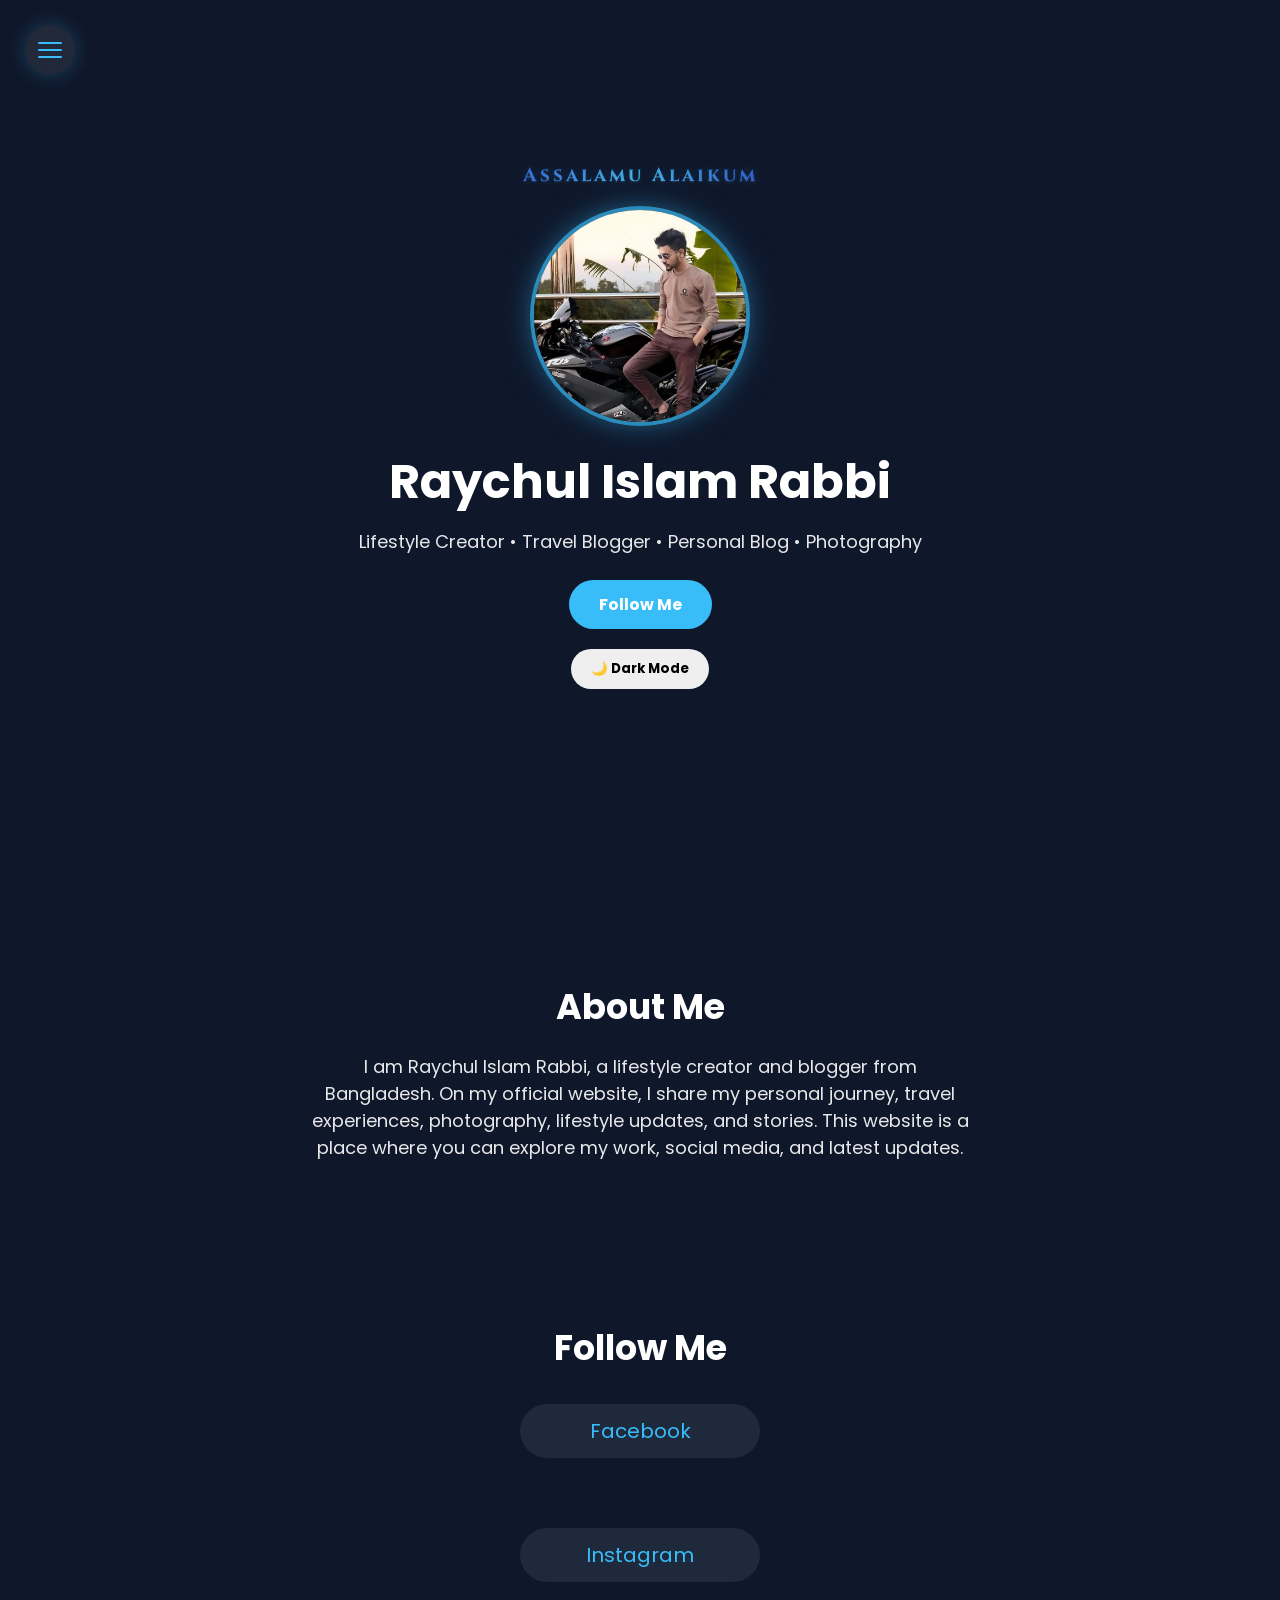
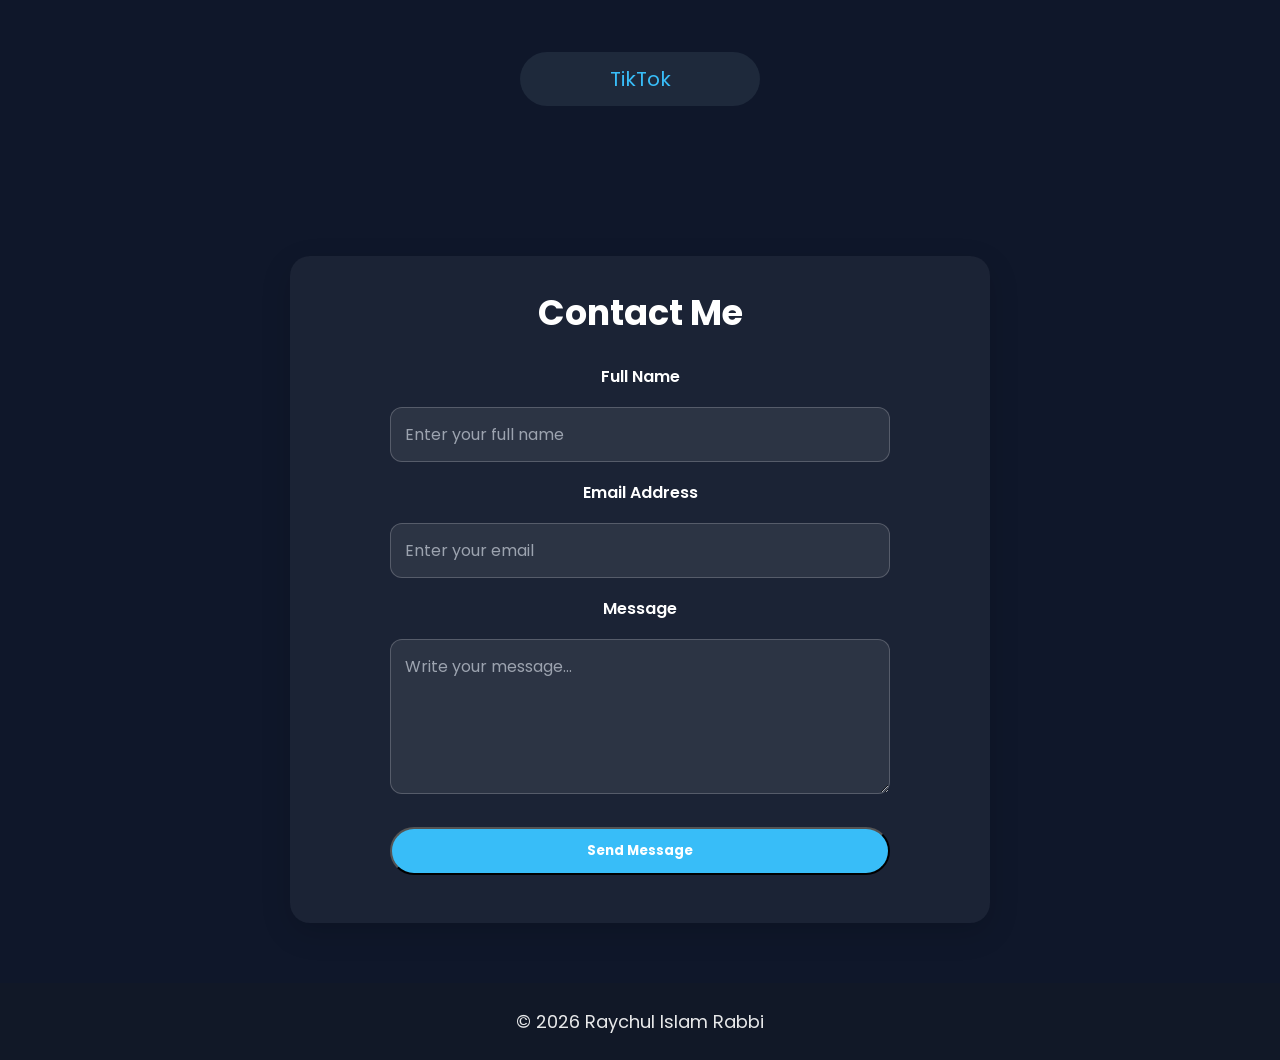
==== index.html @ 6197ef02 "Update index.html" ====
<!DOCTYPE html>
<html lang="en">
<head>
<meta charset="UTF-8">
<meta name="viewport" content="width=device-width, initial-scale=1.0">

<title>Raychul Islam Rabbi | Official Website</title>
<meta name="description" content="Official website of Raychul Islam Rabbi. Explore personal profile, blog, gallery, projects, social media links and my journey.">

<meta name="keywords" content="Raychul Islam Rabbi, Rabbi Bangladesh, Personal Website, Portfolio, Blog, Gallery, Projects, Social Media">

<meta name="author" content="Raychul Islam Rabbi">
<meta property="og:title" content="Raychul Islam Rabbi | Personal Website">
<meta property="og:description" content="Welcome to the official website of Raychul Islam Rabbi. Explore my blog, gallery, social media, and personal journey.">
<meta property="og:type" content="website">
<meta property="og:url" content="https://raychulislamrabbi68-prog.github.io/">
<meta property="og:image" content="https://raychulislamrabbi68-prog.github.io/favicon.png">
<link rel="icon" type="image/png" href="favicon.png">
  <meta name="twitter:card" content="summary_large_image">
<meta name="twitter:title" content="Raychul Islam Rabbi | Official Website">
<meta name="twitter:description" content="Explore the official website of Raychul Islam Rabbi.">
<meta name="twitter:image" content="https://raychulislamrabbi68-prog.github.io/favicon.png">
  <link rel="stylesheet" href="https://cdnjs.cloudflare.com/ajax/libs/font-awesome/6.5.2/css/all.min.css">
<link rel="stylesheet" href="style.css">
<link href="https://fonts.googleapis.com/css2?family=Cinzel:wght@500;600&display=swap" rel="stylesheet">
<link href="https://fonts.googleapis.com/css2?family=Poppins:wght@300;400;500;600;700&display=swap" rel="stylesheet">
<!-- Google tag (gtag.js) -->
<script async src="https://www.googletagmanager.com/gtag/js?id=G-GWLHB7K83R"></script>
<script>
  window.dataLayer = window.dataLayer || [];
  function gtag(){dataLayer.push(arguments);}
  gtag('js', new Date());

  gtag('config', 'G-GWLHB7K83R');
</script>
  <meta name="google-site-verification" content="V0_4vRCuObOjDpEg9HYFboFI55XE2ecKmN7qDtf2WJk" />
</head>
<script type="application/ld+json">
{
  "@context": "https://schema.org",
  "@type": "Person",
  "name": "Raychul Islam Rabbi",
  "url": "https://raychulislamrabbi68-prog.github.io/",
  "image": "https://raychulislamrabbi68-prog.github.io/favicon.png"
}
</script>
<body>
<header id="home" class="hero">
  <a id="testhome"></a>
  <div class="menu-btn">
    <span></span>
    <span></span>
    <span></span>
</div>
  <div class="overlay"></div>
  <div class="side-menu">
<a href="#testhome">
<i class="fa-solid fa-house"></i>
Home
</a>

<a href="#about">
<i class="fa-solid fa-user"></i>
About Me
</a>
<a href="#about">
<i class="fa-solid fa-user"></i>
About Me
</a>



<a href="#">
<i class="fa-solid fa-camera"></i>
Photography
</a>

<a href="#">
<i class="fa-solid fa-pen"></i>
Blog
</a>

<a href="#">
<i class="fa-solid fa-plane"></i>
Travel
</a>

<a href="#">
<i class="fa-solid fa-star"></i>
My Story
</a>

<a href="#contact">
<i class="fa-solid fa-envelope"></i>
Contact
</a>

<a href="#social">
<i class="fa-solid fa-share-nodes"></i>
Social
</a>

</div>
<p class="welcome-text">Assalamu Alaikum</p>
<img src="profile.webp" alt="Raychul Islam Rabbi profile photo" class="profile">

<h1>Raychul Islam Rabbi</h1>

<p>Lifestyle Creator • Travel Blogger • Personal Blog • Photography</p>

<a href="#social" class="btn">Follow Me</a>
<button id="themeBtn">🌙 Dark Mode</button>
</header>

<section id="about">

<h2>About Me</h2>

<p>
I am Raychul Islam Rabbi, a lifestyle creator and blogger from Bangladesh.
On my official website, I share my personal journey, travel experiences,
photography, lifestyle updates, and stories.
This website is a place where you can explore my work, social media,
and latest updates.
</p>

</section>

<section id="social">

<h2>Follow Me</h2>

<a href="https://www.facebook.com/share/1C1qRHhV1t/" target="_blank" title="Raychul Islam Rabbi Facebook Profile">Facebook</a>

<br><br>

<a href="https://www.instagram.com/golam_rabbani98" target="_blank" title="Raychul Islam Rabbi Instagram Profile">Instagram</a>

<br><br>

<a href="https://www.tiktok.com/@golamrabbani5063" target="_blank" title="Raychul Islam Rabbi TikTok Profile">TikTok</a>

</section>
<section id="contact">

<h2>Contact Me</h2>

<form id="contactForm" action="https://formspree.io/f/mvzenayy" method="POST">

<label for="name">Full Name</label>
<input type="text" id="name" name="name" placeholder="Enter your full name" required>

<label for="email">Email Address</label>
<input type="email" id="email" name="email" placeholder="Enter your email" required>

<label for="message">Message</label>
<textarea id="message" name="message" placeholder="Write your message..." rows="5" required></textarea>

<button type="submit" class="btn">Send Message</button>

<p id="successMessage"></p>
</form>

</section>
<footer>

<p>© 2026 Raychul Islam Rabbi</p>

</footer>

<script src="script.js"></script>



</body>
</html>
---- style.css ----
html{
    scroll-behavior:smooth;
}
*{
margin:0;
padding:0;
box-sizing:border-box;
font-family:'Poppins',sans-serif;
}

body{
background:#0f172a;
color:white;
}

.hero{
height:100vh;
display:flex;
flex-direction:column;
justify-content:center;
align-items:center;
text-align:center;
padding:20px;
}
.profile{
width:220px;
height:220px;
border-radius:50%;
object-fit:cover;
border:4px solid rgba(56,189,248,.7);

box-shadow:0 0 20px rgba(56,189,248,.30),
0 0 45px rgba(56,189,248,.15);

margin-bottom:20px;

transition:0.4s;
}

.profile:hover{
transform:scale(1.05);

box-shadow:0 0 30px rgba(56,189,248,.45),
0 0 60px rgba(56,189,248,.25);
}

h1{
font-size:48px;
margin-bottom:10px;
}

p{
font-size:18px;
opacity:.9;
}

.btn{
display:inline-block;
margin-top:25px;
padding:12px 30px;
background:#38bdf8;
color:#fff;
text-decoration:none;
border-radius:50px;
font-weight:bold;
transition:.3s;
}

.btn:hover{
background:#0284c7;
}

section{
    max-width:700px;
    margin:0 auto;
    padding:80px 20px;
    text-align:center;
}
#social{
    display:flex;
    flex-direction:column;
    align-items:center;
}

#social a{
    width:240px;
    text-align:center;
}
h2{
font-size:35px;
margin-bottom:20px;
}

#social a{
display:inline-block;
margin:10px;
color:#38bdf8;
text-decoration:none;
font-size:20px;
}

footer{
text-align:center;
padding:25px;
background:#111827;
}
#contact {
    text-align: center;
    padding: 40px 20px;
}

#contact form {
    max-width: 500px;
    margin: auto;
}

#contact input,
#contact textarea {
    width: 100%;
    padding: 12px;
    margin-top: 10px;
    border-radius: 8px;
    border: 1px solid #ccc;
    font-family: Poppins, sans-serif;
}

#contact textarea {
    resize: none;
}

#contact button {
    margin-top: 15px;
    cursor: pointer;
}
section, .hero {
    animation: fadeIn 1.2s ease-in-out;
}

.profile {
    animation: zoomIn 1.2s ease;
}

@keyframes fadeIn {
    from {
        opacity:0;
        transform:translateY(30px);
    }
    to {
        opacity:1;
        transform:translateY(0);
    }
}

@keyframes zoomIn {
    from {
        opacity:0;
        transform:scale(0.8);
    }
    to {
        opacity:1;
        transform:scale(1);
    }
}
#themeBtn{
    margin-top:20px;
    padding:10px 20px;
    border:none;
    border-radius:30px;
    cursor:pointer;
    font-weight:bold;
}

.light-mode{
    background:#f8fafc;
    color:#111827;
}

.light-mode footer{
    background:#e5e7eb;
}
@media(max-width:600px){

.hero{
    height:auto;
    padding:60px 20px;
}

.profile{
    width:160px;
    height:160px;
}

h1{
    font-size:32px;
}

p{
    font-size:16px;
}

h2{
    font-size:28px;
}

section{
    padding:50px 15px;
}

#social a{
    font-size:18px;
}

#contact input,
#contact textarea{
    font-size:16px;
}

.btn{
    padding:10px 25px;
}

}

#social a{
    display:inline-block;
    padding:12px 25px;
    margin:10px;
    border-radius:30px;
    background:#1e293b;
    transition:0.3s;
}

#social a:hover{
    background:#38bdf8;
    color:white;
    transform:translateY(-5px);
}
.welcome-text{
    font-family:'Cinzel', serif;
    font-size:19px;
    font-weight:700;
    text-align:center;
    letter-spacing:3px;
    margin-top:-50px;
    margin-bottom:18px;
background:linear-gradient(90deg,#2563eb,#38bdf8,#1d4ed8);
-webkit-background-clip:text;
-webkit-text-fill-color:transparent;

text-shadow:
0 1px 2px rgba(255,255,255,.15),
0 0 12px rgba(56,189,248,.25),
0 0 24px rgba(56,189,248,.12);

    animation:softGlow 4s ease-in-out infinite;
}

@keyframes softGlow{
    0%,100%{
        opacity:.85;
        transform:translateY(0);
    }
    50%{
        opacity:1;
        transform:translateY(-3px);
    }
}

@media (max-width:600px){
    .welcome-text{
        font-size:16px;
        letter-spacing:2px;
    }
}
.light-mode .welcome-text{
    background:linear-gradient(90deg,#1e40af,#2563eb,#1e40af);
    -webkit-background-clip:text;
    -webkit-text-fill-color:transparent;
    text-shadow:none;
}
.menu-btn{
    position:fixed;
    top:25px;
    left:25px;
    width:50px;
    height:50px;
    border-radius:50%;
    background:rgba(255,255,255,0.08);
    backdrop-filter:blur(10px);
    display:flex;
    flex-direction:column;
    justify-content:center;
    align-items:center;
    gap:5px;
    cursor:pointer;
    z-index:999;
    box-shadow:0 0 20px rgba(56,189,248,.25);
}

.menu-btn span{
    width:24px;
    height:2px;
    background:#38bdf8;
    border-radius:10px;
    transition:.4s;
}

.side-menu{
    position:fixed;
    top:0;
    left:-300px;
    width:280px;
    height:100vh;
    background:rgba(15,23,42,.95);
    backdrop-filter:blur(15px);
    padding:90px 30px;
    transition:.5s;
    z-index:998;
}

.side-menu.active{
    left:0;
}

.side-menu a{
    display:block;
    color:white;
    text-decoration:none;
    font-size:18px;
    margin:25px 0;
    transition:.3s;
}

.side-menu a i{
    width:30px;
    color:#38bdf8;
}

.side-menu a:hover{
    transform:translateX(10px);
    color:#38bdf8;
}
.menu-btn.open span:nth-child(1){
    transform:rotate(45deg) translate(5px,5px);
}

.menu-btn.open span:nth-child(2){
    opacity:0;
}

.menu-btn.open span:nth-child(3){
    transform:rotate(-45deg) translate(5px,-5px);
}
.side-menu a{
    opacity:0;
    transform:translateX(-30px);
}

.side-menu.active a{
    opacity:1;
    transform:translateX(0);
}

.side-menu.active a:nth-child(1){
    transition:.3s .1s;
}

.side-menu.active a:nth-child(2){
    transition:.3s .2s;
}

.side-menu.active a:nth-child(3){
    transition:.3s .3s;
}

.side-menu.active a:nth-child(4){
    transition:.3s .4s;
}

.side-menu.active a:nth-child(5){
    transition:.3s .5s;
}

.side-menu.active a:nth-child(6){
    transition:.3s .6s;
}

.side-menu.active a:nth-child(7){
    transition:.3s .7s;
}

.side-menu.active a:nth-child(8){
    transition:.3s .8s;
}
.menu-btn{
    animation:floatMenu 3s ease-in-out infinite;
}

@keyframes floatMenu{

    0%,100%{
        transform:translateY(0);
    }

    50%{
        transform:translateY(-5px);
    }

}

.menu-btn:hover{
    box-shadow:
    0 0 20px rgba(56,189,248,.5),
    0 0 40px rgba(56,189,248,.25);
    transform:scale(1.08);
}
.overlay{
    position:fixed;
    top:0;
    left:0;
    width:100%;
    height:100%;
    background:rgba(0,0,0,.45);
    backdrop-filter:blur(4px);
    opacity:0;
    visibility:hidden;
    transition:.4s;
    z-index:997;
}

.overlay.active{
    opacity:1;
    visibility:visible;
}
.light-mode .side-menu{
    background:#ffffff;
    color:#111827;
    box-shadow:0 0 25px rgba(0,0,0,.12);
}

.light-mode .side-menu a{
    color:#111827;
}

.light-mode .side-menu a i{
    color:#2563eb;
}

.light-mode .menu-btn{
    background:#ffffff;
    box-shadow:0 0 20px rgba(37,99,235,.15);
}

.light-mode .menu-btn span{
    background:#2563eb;
}

.light-mode .overlay{
    background:rgba(255,255,255,.35);
}
#contact{
    max-width:700px;
    margin:60px auto;
    padding:30px;
    background:rgba(255,255,255,.05);
    border-radius:20px;
    box-shadow:0 10px 30px rgba(0,0,0,.15);
}

#contact h2{
    text-align:center;
    margin-bottom:25px;
}

#contact form{
    display:flex;
    flex-direction:column;
    gap:18px;
}

#contact label{
    font-weight:600;
    margin-bottom:-10px;
}

#contact input,
#contact textarea{
    width:100%;
    padding:14px;
    border:1px solid rgba(255,255,255,.2);
    border-radius:12px;
    background:rgba(255,255,255,.08);
    color:inherit;
    font-size:16px;
    box-sizing:border-box;
}

#contact input::placeholder,
#contact textarea::placeholder{
    color:#9ca3af;
}

#contact input:focus,
#contact textarea:focus{
    outline:none;
    border-color:#3b82f6;
    box-shadow:0 0 10px rgba(59,130,246,.3);
}

#contact textarea{
    resize:vertical;
    min-height:150px;
}

.light-mode #contact{
    background:#ffffff;
}

.light-mode #contact input,
.light-mode #contact textarea{
    background:#f9fafb;
    border:1px solid #d1d5db;
    color:#111827;
}
#successMessage{
    max-height:0;
    opacity:0;
    overflow:hidden;

    margin-top:0;
    padding:0;

    background:#22c55e;
    color:#fff;
    border-radius:10px;
    text-align:center;
    font-weight:600;

    transition:all .5s ease;
}

#successMessage.show{
    max-height:60px;
    opacity:1;
    margin-top:15px;
    padding:14px 18px;
}
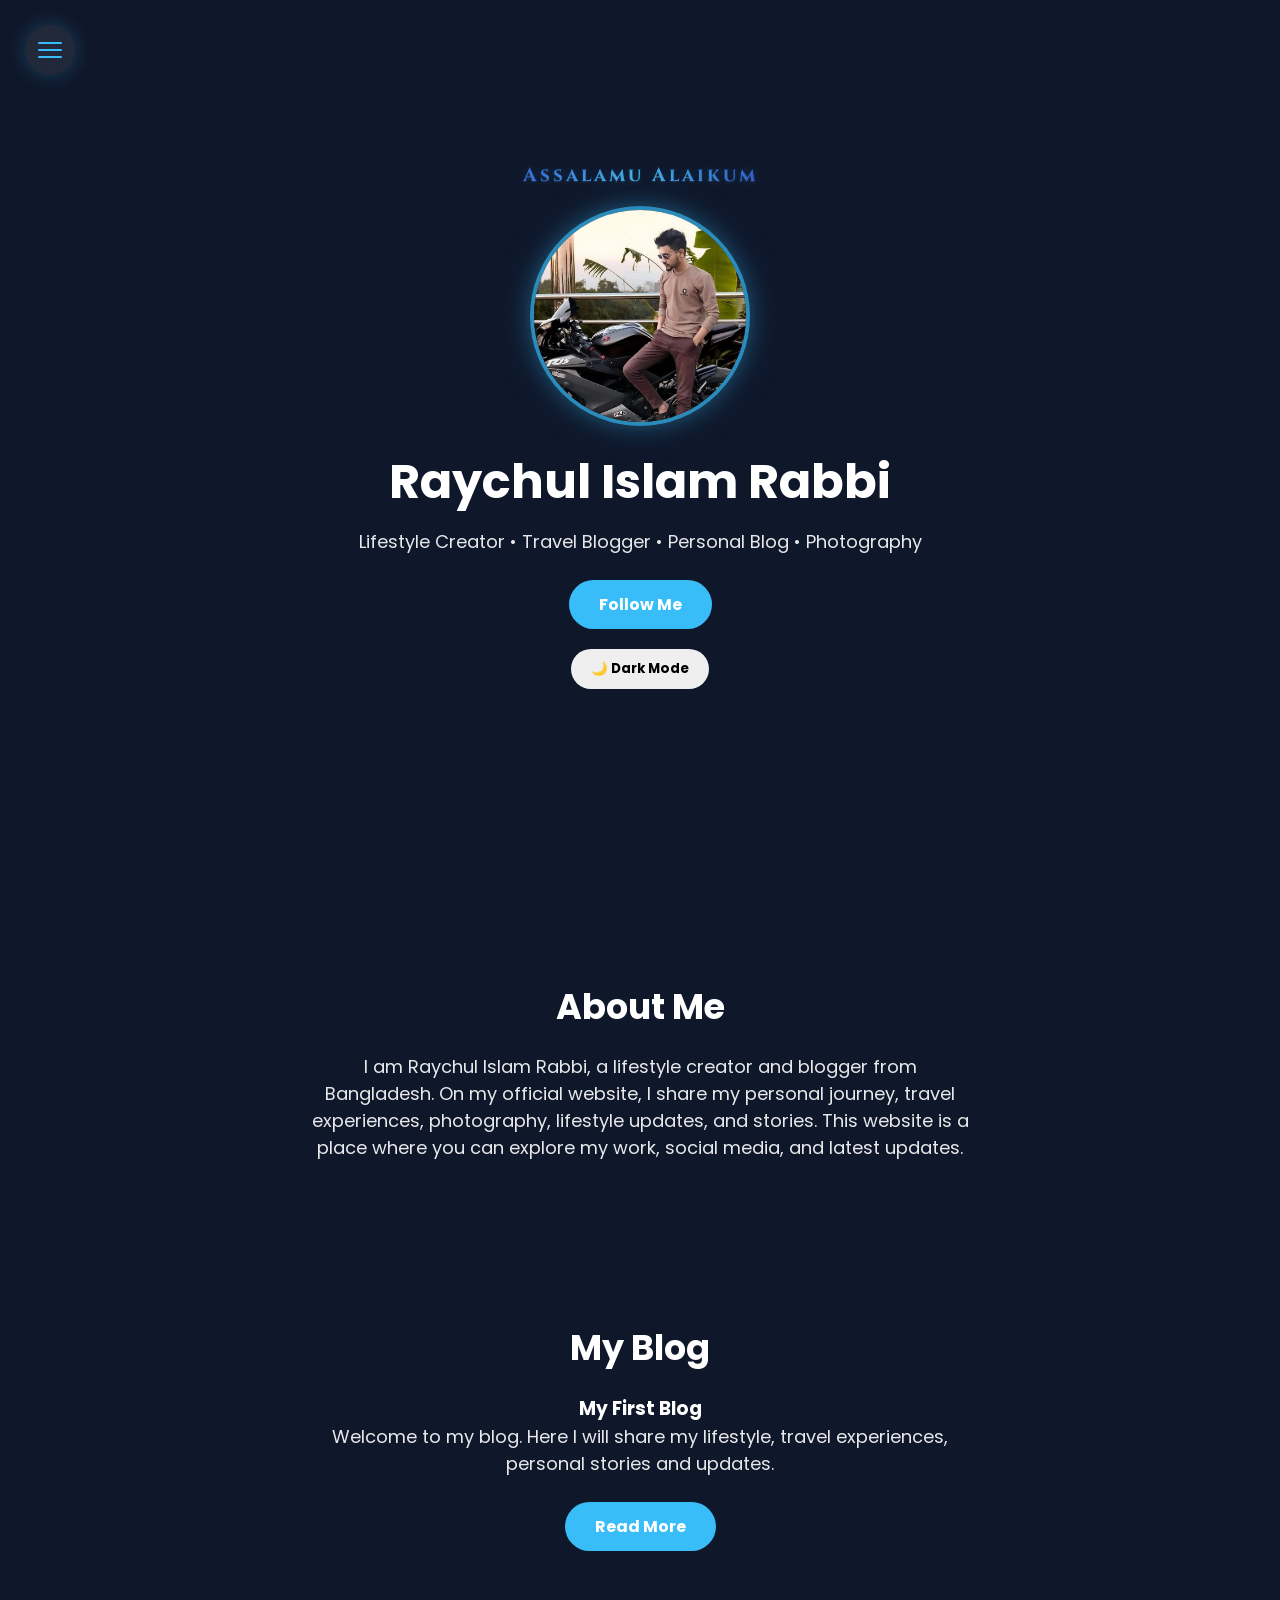
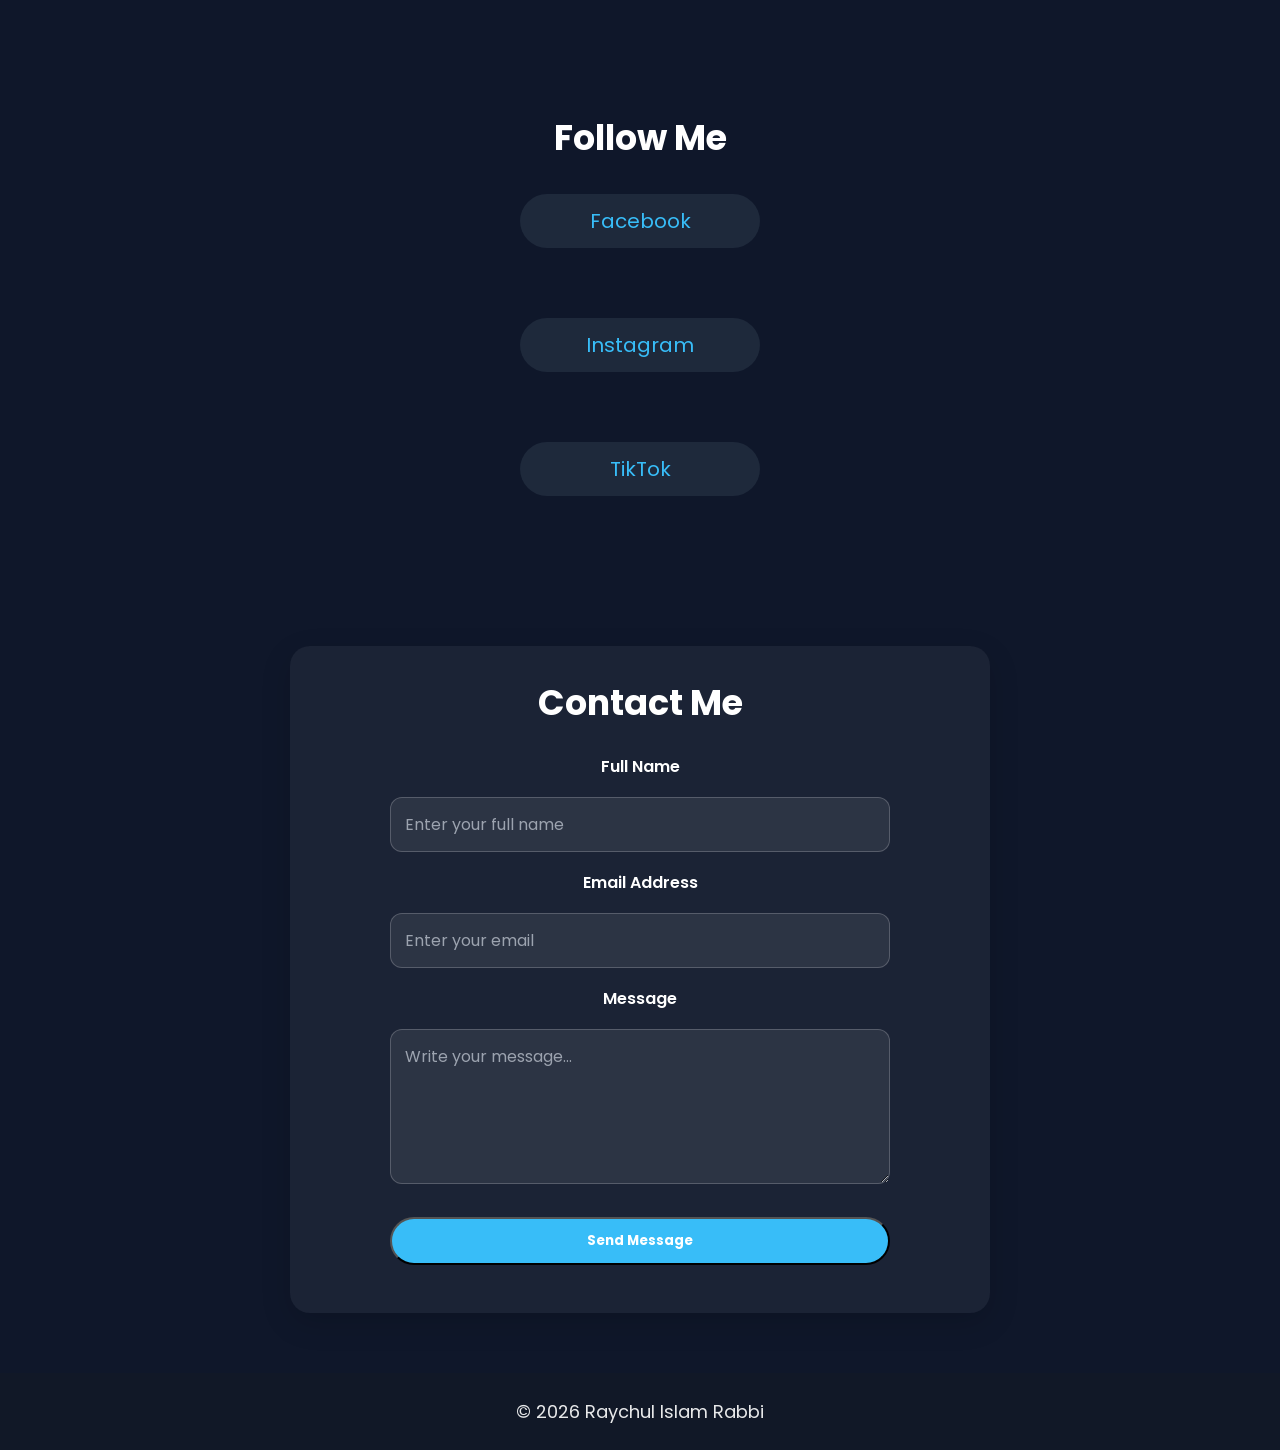
==== commit fb006858: "Add blog section with first blog post Added a new blog section with a blog card for the first blog p" ====
--- a/index.html
+++ b/index.html
@@ -54,7 +54,7 @@
 </div>
   <div class="overlay"></div>
   <div class="side-menu">
-<a href="#testhome">
+<a href="#home">
 <i class="fa-solid fa-house"></i>
 Home
 </a>
@@ -75,11 +75,10 @@
 Photography
 </a>
 
-<a href="#">
+<a href="#blog">
 <i class="fa-solid fa-pen"></i>
 Blog
 </a>
-
 <a href="#">
 <i class="fa-solid fa-plane"></i>
 Travel
@@ -125,7 +124,24 @@
 </p>
 
 </section>
+<section id="blog">
 
+<h2>My Blog</h2>
+
+<div class="blog-card">
+
+<h3>My First Blog</h3>
+
+<p>
+Welcome to my blog. Here I will share my lifestyle,
+travel experiences, personal stories and updates.
+</p>
+
+<a href="#" class="btn">Read More</a>
+
+</div>
+
+</section>
 <section id="social">
 
 <h2>Follow Me</h2>
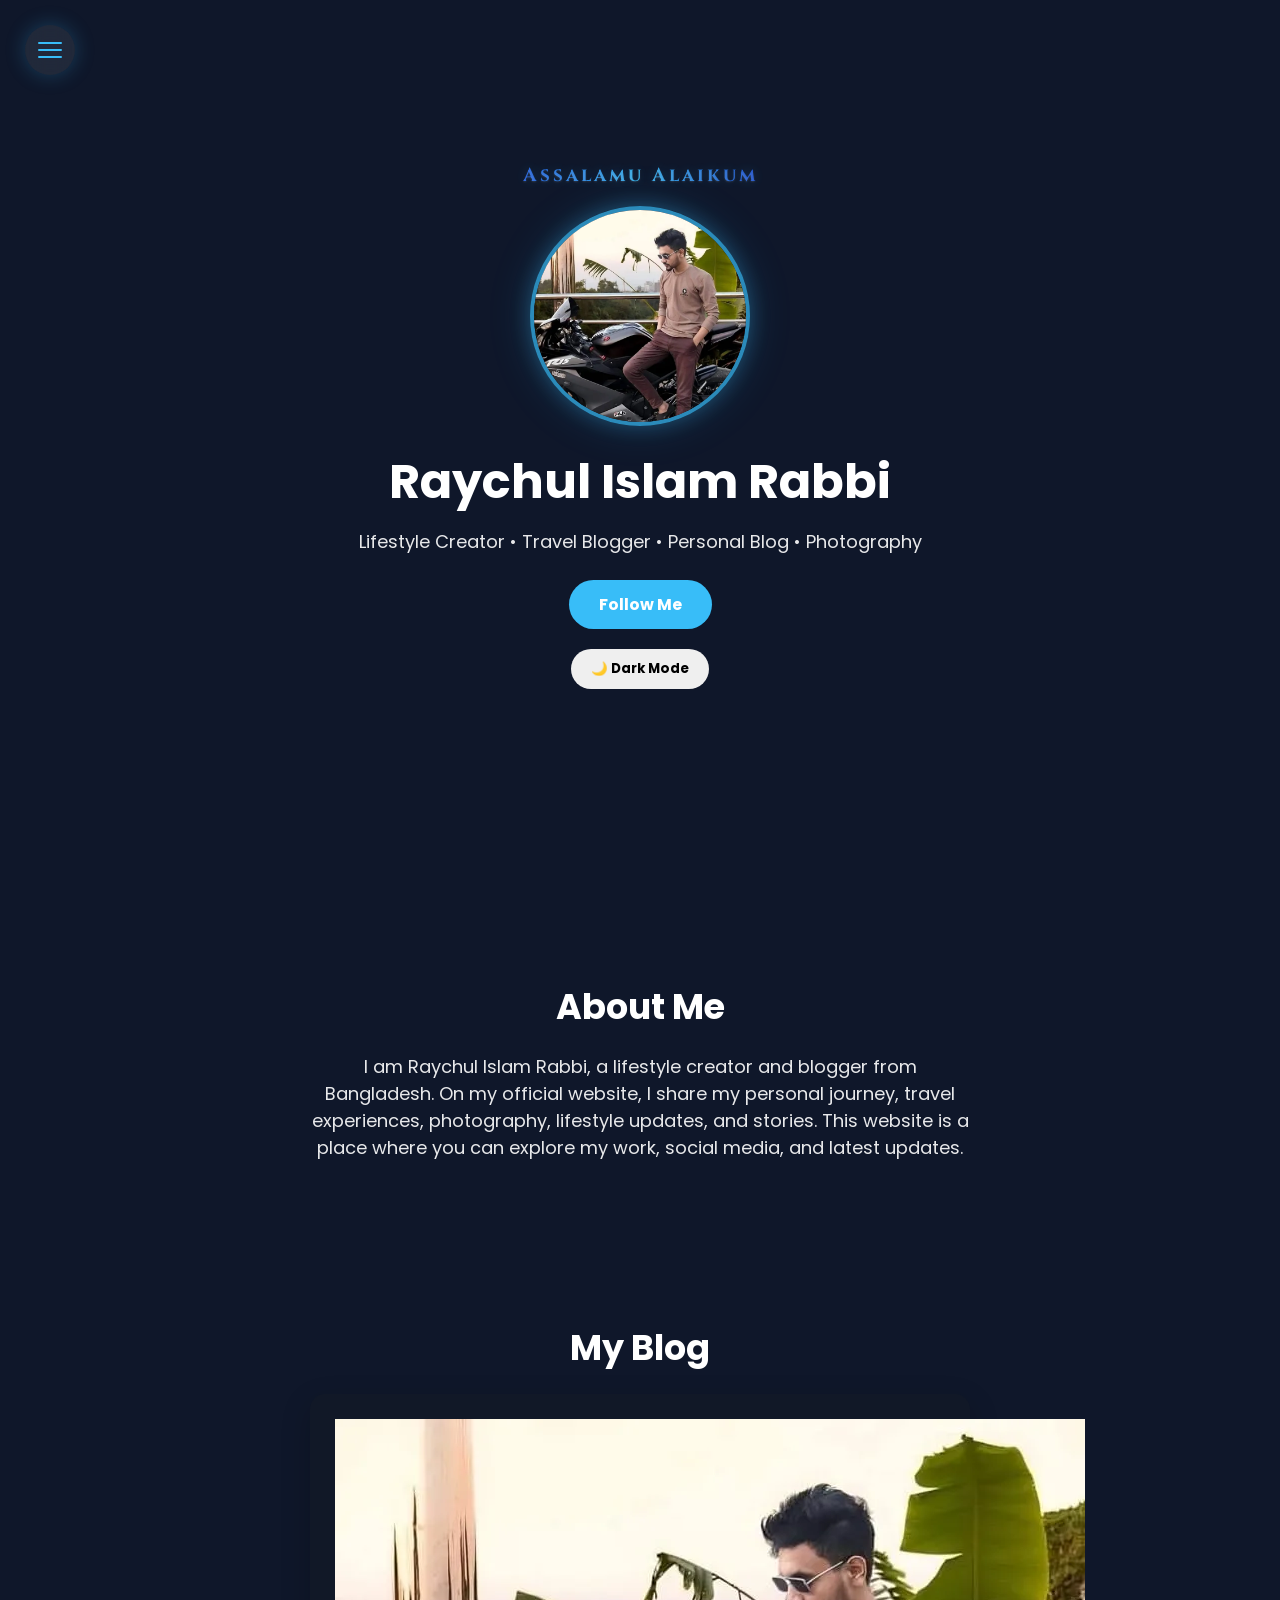
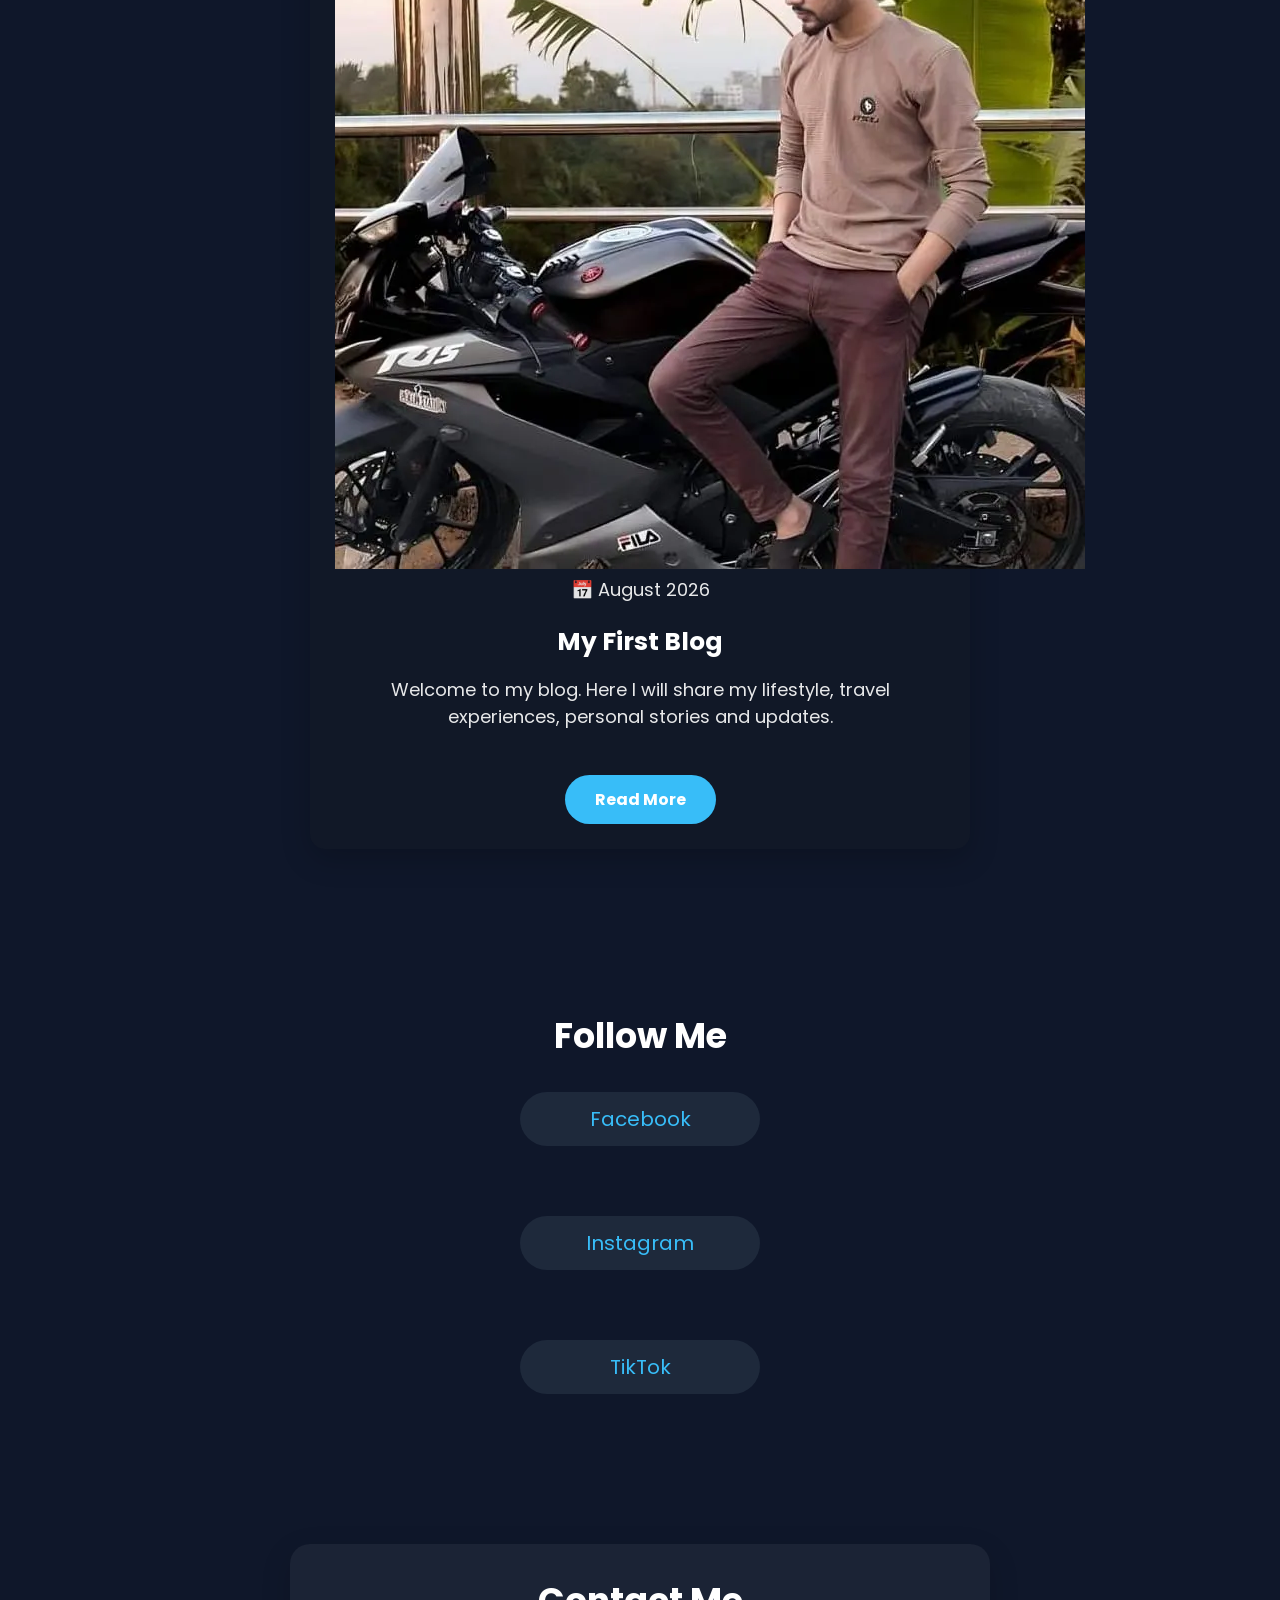
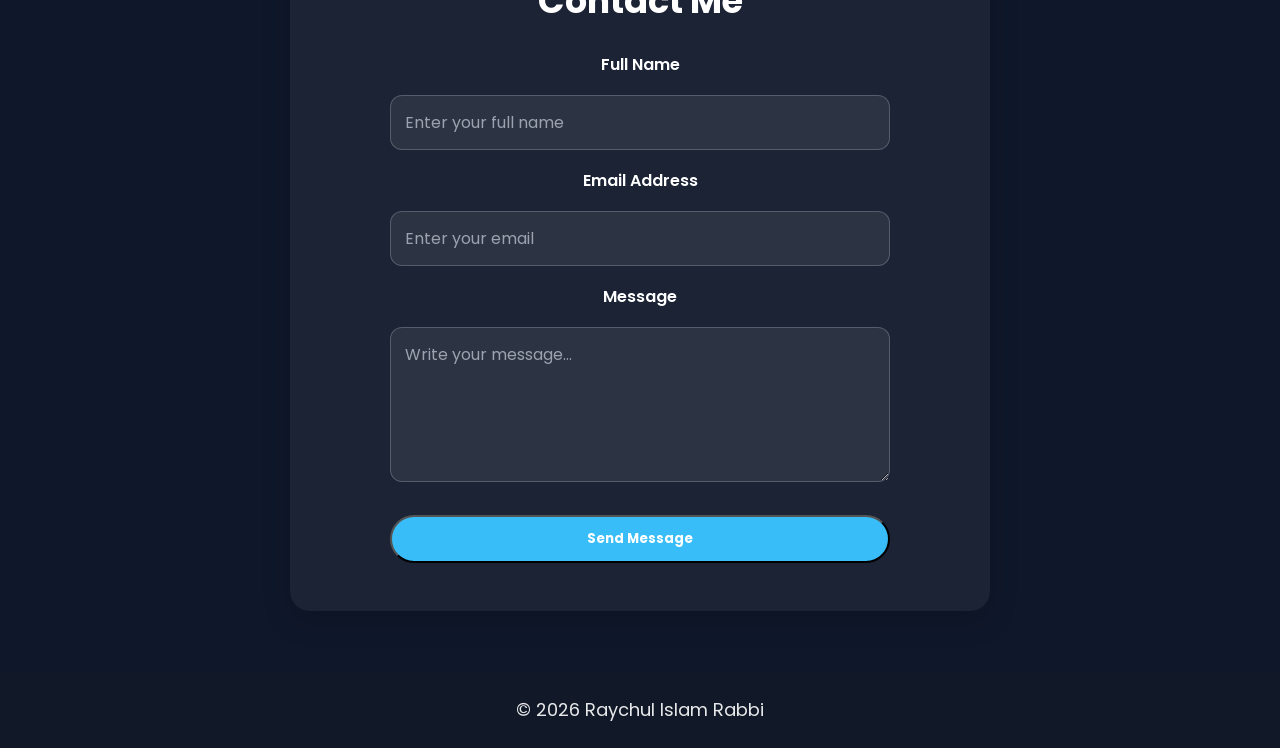
==== commit 6b4edacf: "Add image and date to blog card in index.html" ====
--- a/index.html
+++ b/index.html
@@ -63,10 +63,7 @@
 <i class="fa-solid fa-user"></i>
 About Me
 </a>
-<a href="#about">
-<i class="fa-solid fa-user"></i>
-About Me
-</a>
+
 
 
 
@@ -129,7 +126,9 @@
 <h2>My Blog</h2>
 
 <div class="blog-card">
+<img src="profile.webp" alt="My First Blog Image" class="blog-image">
 
+<p class="blog-date">📅 August 2026</p>
 <h3>My First Blog</h3>
 
 <p>
--- a/style.css
+++ b/style.css
@@ -545,3 +545,19 @@
     margin-top:15px;
     padding:14px 18px;
 }
+.blog-card{
+    background:#111827;
+    padding:25px;
+    border-radius:15px;
+    margin-top:20px;
+    box-shadow:0 10px 30px rgba(0,0,0,0.2);
+}
+
+.blog-card h3{
+    font-size:25px;
+    margin-bottom:15px;
+}
+
+.blog-card p{
+    margin-bottom:20px;
+}
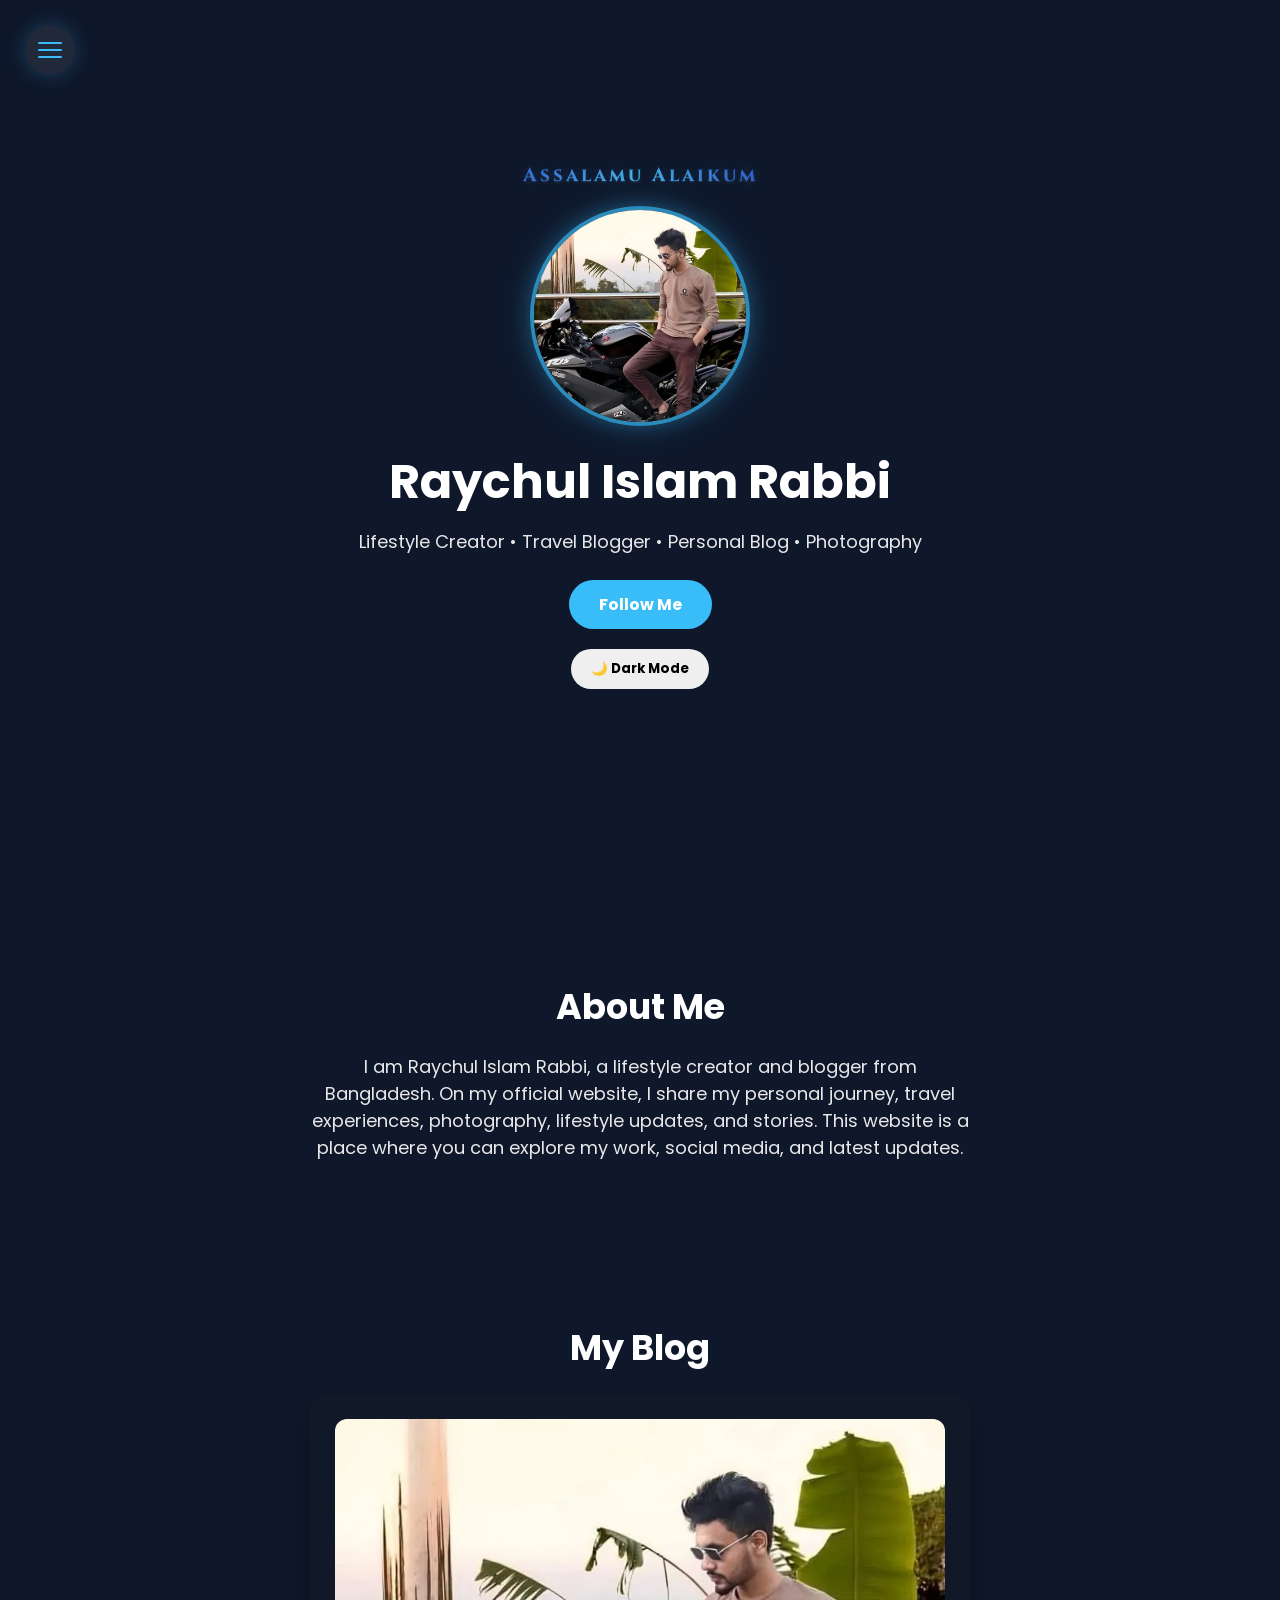
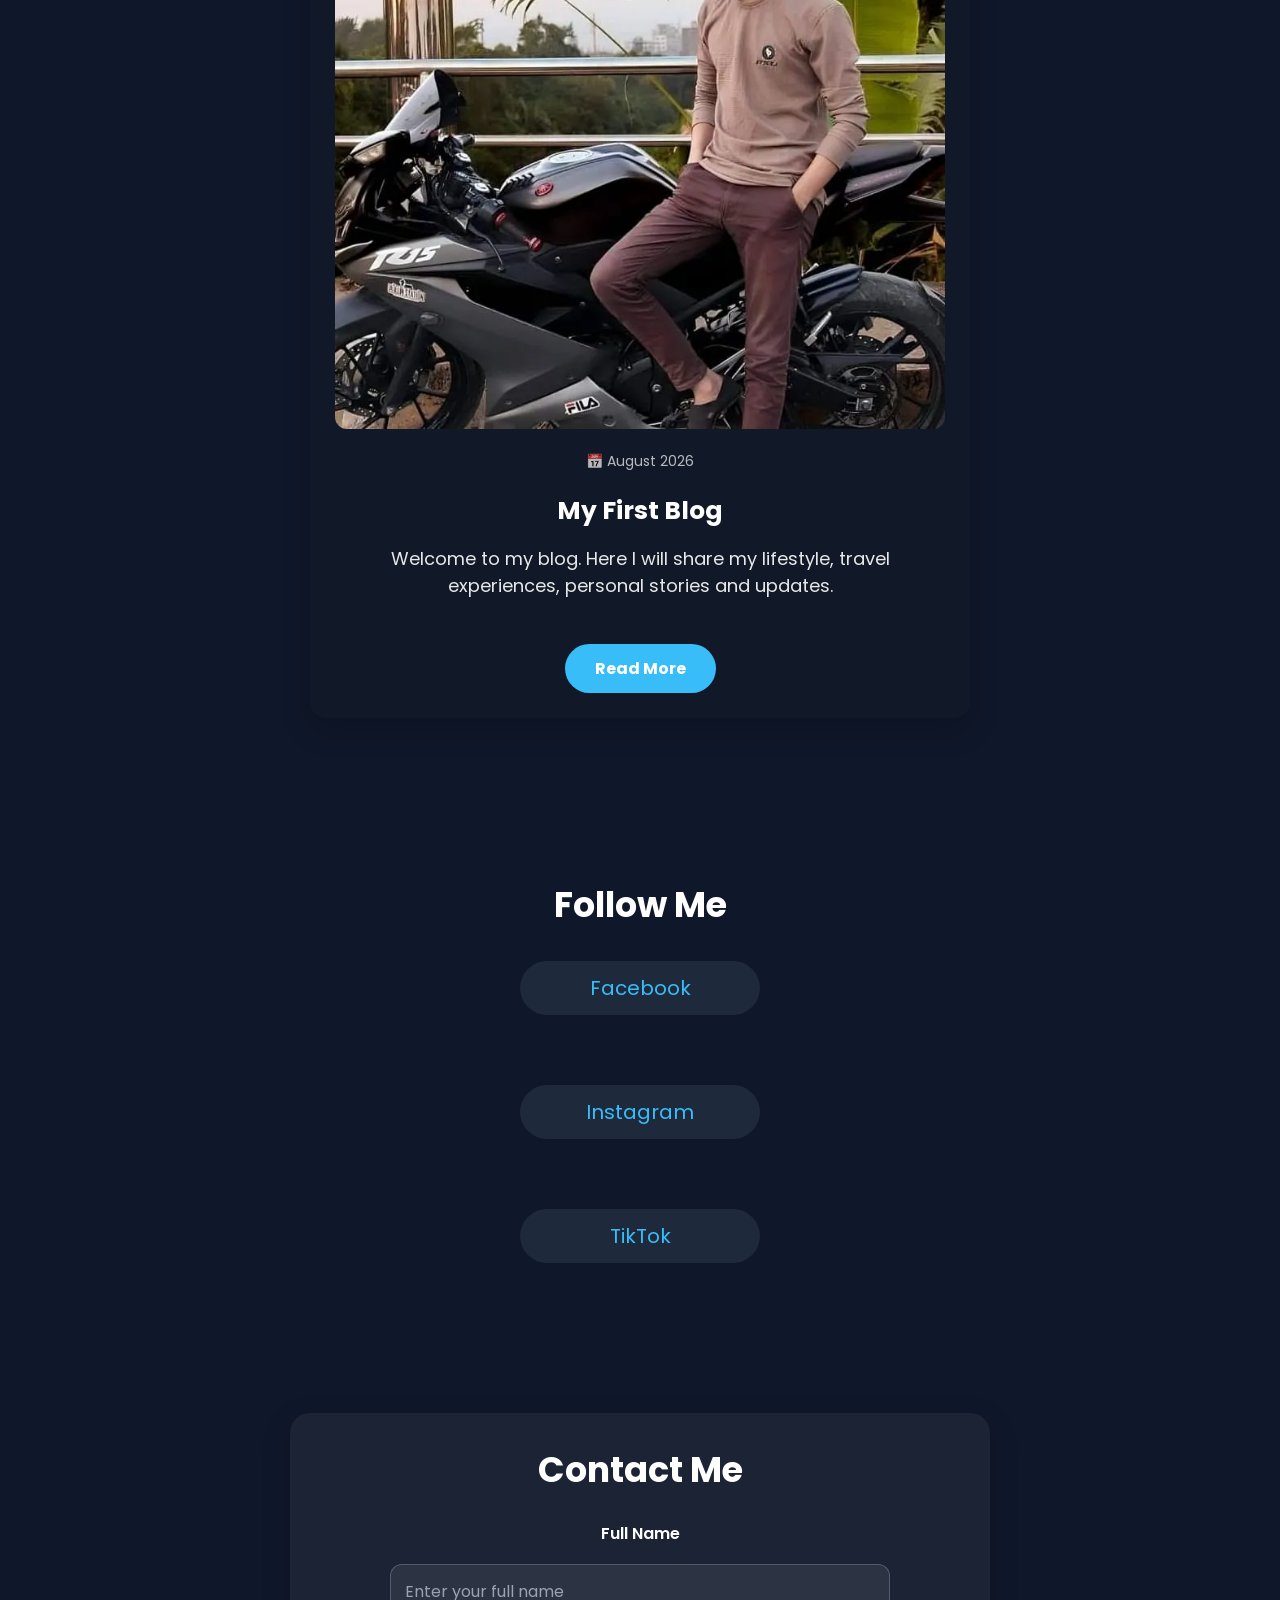
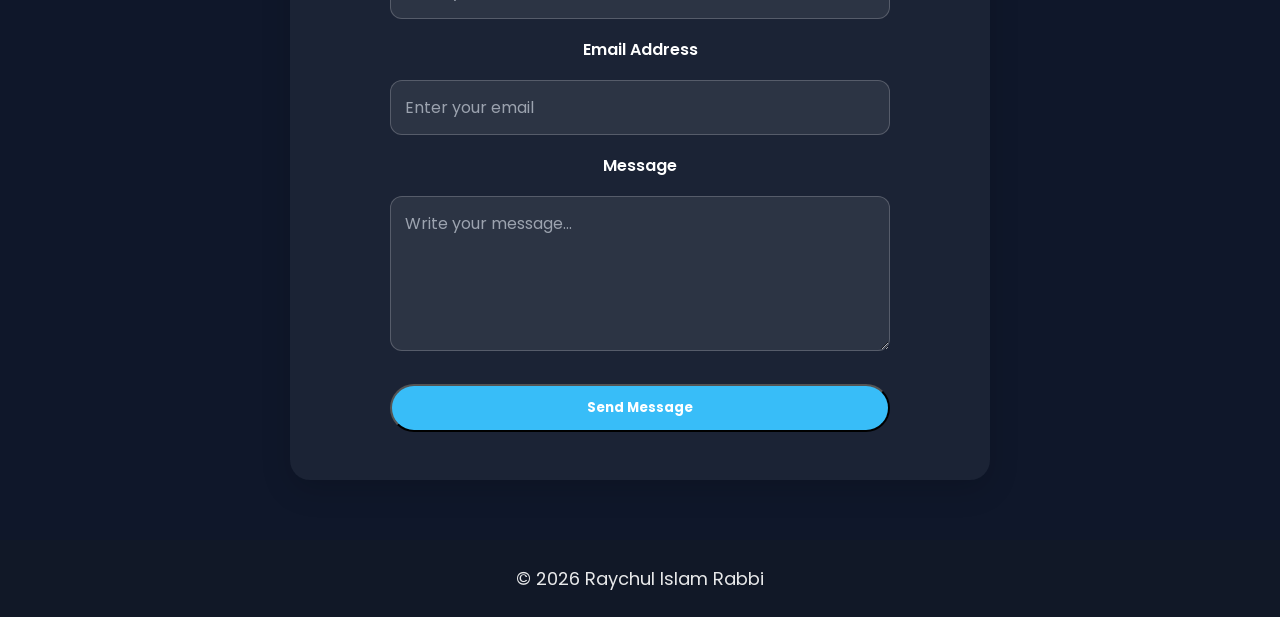
==== commit 22c6ed62: "Update favicon link with versioning" ====
--- a/index.html
+++ b/index.html
@@ -15,7 +15,7 @@
 <meta property="og:type" content="website">
 <meta property="og:url" content="https://raychulislamrabbi68-prog.github.io/">
 <meta property="og:image" content="https://raychulislamrabbi68-prog.github.io/favicon.png">
-<link rel="icon" type="image/png" href="favicon.png">
+<link rel="icon" type="image/png" href="favicon.png?v=2">
   <meta name="twitter:card" content="summary_large_image">
 <meta name="twitter:title" content="Raychul Islam Rabbi | Official Website">
 <meta name="twitter:description" content="Explore the official website of Raychul Islam Rabbi.">
--- a/style.css
+++ b/style.css
@@ -561,3 +561,13 @@
 .blog-card p{
     margin-bottom:20px;
 }
+.blog-image{
+    width:100%;
+    border-radius:12px;
+    margin-bottom:15px;
+}
+
+.blog-date{
+    font-size:14px;
+    opacity:.7;
+}
